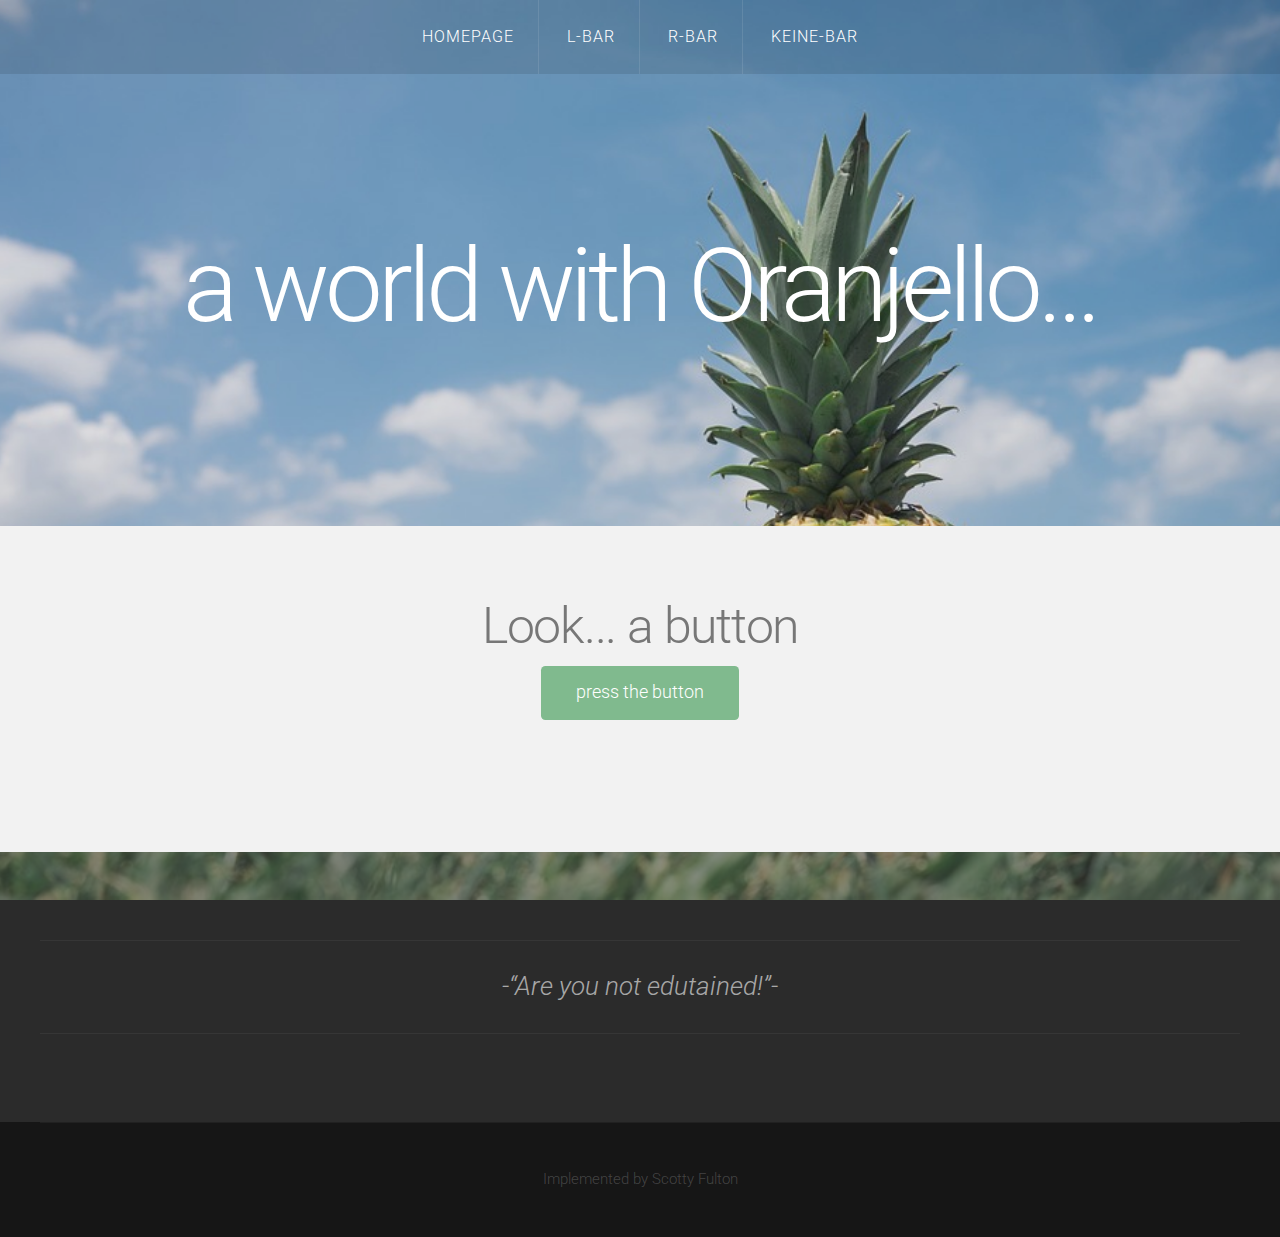
==== html/index.html @ a8e7da9e "Initial commit" ====
<!DOCTYPE HTML>
<!--

   Implemented and modified by Scotty Fulton on 8/8/2017
-->
<html>
	<head>
        <title>Oranjello.net</title>
        <meta http-equiv="content-type" content="text/html; charset=utf-8" />
        <link href='http://fonts.googleapis.com/css?family=Roboto:400,100,300,700,500,900' rel='stylesheet' type='text/css'>
        <script src="js/skel.min.js"></script>
		<script src="js/skel-panels.min.js"></script>
		<script src="js/init.js"></script>
        
		<noscript>
			<link rel="stylesheet" href="css/skel-noscript.css" />
			<link rel="stylesheet" href="css/style.css" />
			<link rel="stylesheet" href="css/style-desktop.css" />
		</noscript>
	</head>
	<body class="homepage">

	<!-- Header -->
		<div id="header">
			<div id="nav-wrapper"> 
				<!-- Nav -->
				<nav id="nav">
					<ul>
						<li class="active"><a href="index.html">Homepage</a></li>
						<li class="active"><a href="left-sidebar.html">L-Bar</a></li>
						<li class="active"><a href="right-sidebar.html">R-Bar</a></li>
						<li class="active"><a href="no-sidebar.html">Keine-Bar</a></li>

					</ul>
				</nav>
			</div>
			<div class="container"> 
				
				<!-- Logo -->
				<div id="logo">
					<h1><a href="#">a world with Oranjello...</a></h1>
					<!-- <span text-color:0000></span> -->
				</div>
			</div>
		</div>

	<!-- Featured -->
		<div id="featured">
			<div class="container">
				<header>
					<h2>Look... a button</h2>
					<a href="signIn.html" class="button button-style1"> press the button</a>
				</header>
				
				
				<div class="row">

				</div>
			</div>
		</div>

	<!-- Main -->

	<!-- Tweet -->
		<div id="tweet">
			<div class="container">
				<section>
					<blockquote>-&ldquo;Are you not edutained!&rdquo;-</blockquote>
				</section>
			</div>
		</div>

	<!-- Footer -->
		
	<!-- Copyright -->
		<div id="copyright">
			<div class="container">
				<a href="http://oranjello.net">Implemented by Scotty Fulton</a>
			</div>
		</div>

	</body>
</html>
---- html/css/skel-noscript.css ----
/* Resets (http://meyerweb.com/eric/tools/css/reset/ | v2.0 | 20110126 | License: none (public domain)) */

	html,body,div,span,applet,object,iframe,h1,h2,h3,h4,h5,h6,p,blockquote,pre,a,abbr,acronym,address,big,cite,code,del,dfn,em,img,ins,kbd,q,s,samp,small,strike,strong,sub,sup,tt,var,b,u,i,center,dl,dt,dd,ol,ul,li,fieldset,form,label,legend,table,caption,tbody,tfoot,thead,tr,th,td,article,aside,canvas,details,embed,figure,figcaption,footer,header,hgroup,menu,nav,output,ruby,section,summary,time,mark,audio,video{margin:0;padding:0;border:0;font-size:100%;font:inherit;vertical-align:baseline;}article,aside,details,figcaption,figure,footer,header,hgroup,menu,nav,section{display:block;}body{line-height:1;}ol,ul{list-style:none;}blockquote,q{quotes:none;}blockquote:before,blockquote:after,q:before,q:after{content:'';content:none;}table{border-collapse:collapse;border-spacing:0;}body{-webkit-text-size-adjust:none}

/* Box Model */

	*, *:before, *:after {
		-moz-box-sizing: border-box;
		-webkit-box-sizing: border-box;
		-o-box-sizing: border-box;
		-ms-box-sizing: border-box;
		box-sizing: border-box;
	}

/* Container */

	body {
		min-width: 1200px;
	}

	.container {
		width: 1200px;
		margin-left: auto;
		margin-right: auto;
	}

	/* Modifiers */
	
		.container.small {
			width: 900px;
		}

		.container.big {
			width: 100%;
			max-width: 1500px;
			min-width: 1200px;
		}

/* Grid */

	/* Cells */

		.\31 2u { width: 100% }
		.\31 1u { width: 91.6666666667% }
		.\31 0u { width: 83.3333333333% }
		.\39 u { width: 75% }
		.\38 u { width: 66.6666666667% }
		.\37 u { width: 58.3333333333% }
		.\36 u { width: 50% }
		.\35 u { width: 41.6666666667% }
		.\34 u { width: 33.3333333333% }
		.\33 u { width: 25% }
		.\32 u { width: 16.6666666667% }
		.\31 u { width: 8.3333333333% }
		.\-11u { margin-left: 91.6666666667% }
		.\-10u { margin-left: 83.3333333333% }
		.\-9u { margin-left: 75% }
		.\-8u { margin-left: 66.6666666667% }
		.\-7u { margin-left: 58.3333333333% }
		.\-6u { margin-left: 50% }
		.\-5u { margin-left: 41.6666666667% }
		.\-4u { margin-left: 33.3333333333% }
		.\-3u { margin-left: 25% }
		.\-2u { margin-left: 16.6666666667% }
		.\-1u { margin-left: 8.3333333333% }

		.row > * {
			padding: 50px 0 0 50px;
			float: left;
			-moz-box-sizing: border-box;
			-webkit-box-sizing: border-box;
			-o-box-sizing: border-box;
			-ms-box-sizing: border-box;
			box-sizing: border-box;
		}

		.row + .row > * {
			padding-top: 50px;
		}

		.row {
			margin-left: -50px;
		}

	/* Rows */

		.row:after {
			content: '';
			display: block;
			clear: both;
			height: 0;
		}

		.row:first-child > * {
			padding-top: 0;
		}

		.row > * {
			padding-top: 0;
		}

		/* Modifiers */

			/* Flush */

				.row.flush {
					margin-left: 0;
				}

				.row.flush > * {
					padding: 0 !important;
				}

			/* Quarter */

				.row.quarter > * {
					padding: 12.5px 0 0 12.5px;
				}

				.row.quarter + .row.quarter > * {
					padding-top: 12.5px;
				}

				.row.quarter {
					margin-left: -12.5px;
				}

			/* Half */

				.row.half > * {
					padding: 25px 0 0 25px;
				}

				.row.half + .row.half > * {
					padding-top: 25px;
				}

				.row.half {
					margin-left: -25px;
				}

			/* One and (a) Half */

				.row.oneandhalf > * {
					padding: 75px 0 0 75px;
				}

				.row.oneandhalf + .row.oneandhalf > * {
					padding-top: 75px;
				}

				.row.oneandhalf {
					margin-left: -75px;
				}

			/* Double */

				.row.double > * {
					padding: 100px 0 0 100px;
				}

				.row.double + .row.double > * {
					padding-top: 100px;
				}

				.row.double {
					margin-left: -100px;
				}
---- html/css/style.css ----
/*
	Linear by TEMPLATED
    templated.co @templatedco
    Released for free under the Creative Commons Attribution 3.0 license (templated.co/license)
*/

@charset 'UTF-8';

@font-face{font-family:'FontAwesome';src:url('font/fontawesome-webfont.eot?v=4.0.1');src:url('font/fontawesome-webfont.eot?#iefix&v=4.0.1') format('embedded-opentype'),url('font/fontawesome-webfont.woff?v=4.0.1') format('woff'),url('font/fontawesome-webfont.ttf?v=4.0.1') format('truetype'),url('font/fontawesome-webfont.svg?v=4.0.1#fontawesomeregular') format('svg');font-weight:strong ;font-style:normal}

/*********************************************************************************/
/* Basic                                                                         */
/*********************************************************************************/

	body
	{
		margin: 0;
		padding: 0;
		background: #161616;
	}

	body,input,textarea,select
	{
		font-family: 'Roboto', sans-serif;
		font-size: 11pt;
		font-weight: 300;
		line-height: 1.75em;
		color: #777
	}

	h1,h2,h3,h4,h5,h6
	{
		font-weight: 300;
		color: #777;
	}
	
		h2
		{
			letter-spacing: -0.025em;
		}
	
		h1 a, h2 a, h3 a, h4 a, h5 a, h6 a
		{
			color: inherit;
			text-decoration: none;
		}
		
	strong, b
	{
		font-weight: 500;
		color: #000000;
	}
	
	em, i
	{
		font-style: italic;
	}

	a
	{
		text-decoration: none;
		color: #80BA8E;
	}
	
	a:hover
	{
		text-decoration: underline;
	}

	sub
	{
		position: relative;
		top: 0.5em;
		font-size: 0.8em;
	}
	
	sup
	{
		position: relative;
		top: -0.5em;
		font-size: 0.8em;
	}
	
	hr
	{
		border: 0;
		border-top: solid 1px #ddd;
		margin: 6em 0 0 0;
		padding: 6em 0 0 0;
	}
	
	blockquote
	{
		border-left: solid 0.5em #ddd;
		padding: 1em 0 1em 2em;
		font-style: italic;
	}
	
	p, ul, ol, dl, table
	{
		margin-bottom: 1em;
	}

	header
	{
		margin-bottom: 1.6em;
	}
	
		header h2
		{
		}

		header .byline
		{
			display: block;
			margin: 1.5em 0 0 0;
			padding: 0 0 0.5em 0;
		}
		
	footer
	{
		margin-top: 1em;
	}

	br.clear
	{
		clear: both;
	}

	.pennant
	{
		color: #bbb;
	}

	/* Sections/Articles */
	
		section,
		article
		{
			margin-bottom: 3em;
		}
		
		section > :last-child,
		article > :last-child
		{
			margin-bottom: 0;
		}

		section:last-child,
		article:last-child
		{
			margin-bottom: 0;
		}

		.row > section,
		.row > article
		{
			margin-bottom: 0;
		}

	/* Images */

		.image
		{
			display: inline-block;
		}
		
			.image img
			{
				display: block;
				width: 100%;
			}

			.image.featured
			{
				display: block;
				width: 100%;
				margin: 0 0 2em 0;
			}
			
			.image.full
			{
				display: block;
				width: 100%;
				margin-bottom: 2em;
			}
			
			.image.left
			{
				float: left;
				margin: 0 2em 2em 0;
			}
			
			.image.centered
			{
				display: block;
				margin: 0 0 2em 0;
			}

				.image.centered img
				{
					margin: 0 auto;
					width: auto;
				}

	/* Lists */

		ul.default
		{
			margin: 0;
			padding: 0em 0em 1.5em 0em;
			list-style: none;
		}
		
			ul.default li
			{
				padding: 0.60em 0em;
				font-size: 0.95em;
				border-top: 1px solid;
				border-color: rgba(0,0,0,.1);
			}		
		
			ul.default li:first-child
			{
				padding-top: 0;
				border-top: none;
			}
	
			ul.default {
			}
		
		ul.style li {
			margin: 0;
			padding: 2em 0em 1.5em 0em;
			border-top: 1px solid;
			border-color: rgba(0,0,0,.1);
		}
		
		ul.style li:first-child
		{
			padding-top: 0;
			border-top: none;
		}
		
		ul.style img {
			float: left;
			margin-right: 20px;
		}
		
		ul.style a {
			color: #434343;
		}
		
		ul.style .posted {
			padding: 0em 0em 1em 0em;
			letter-spacing: 1px;
			text-transform: uppercase;
			font-size: 8pt;
			color: #A2A2A2;
		}
		
		ul.style .first {
			padding-top: 0px;
			border-top: none;
		}
							

	/* Buttons */
		
	.button
	{
		position: relative;
		display: inline-block;
		background: #80BA8E;
		padding: 0.8em 2em;
		text-decoration: none !important;
		font-size: 1.2em;
		font-weight: 300;
		color: #FFF !important;
		-moz-transition: color 0.35s ease-in-out, background-color 0.35s ease-in-out;
		-webkit-transition: color 0.35s ease-in-out, background-color 0.35s ease-in-out;
		-o-transition: color 0.35s ease-in-out, background-color 0.35s ease-in-out;
		-ms-transition: color 0.35s ease-in-out, background-color 0.35s ease-in-out;
		transition: color 0.35s ease-in-out, background-color 0.35s ease-in-out;
		text-align: center;
		border-radius: 0.25em;
	}

	.button:hover
	{
		background: #70AA7E;
		color: #FFF !important;
	}

/*********************************************************************************/
/* Icons                                                                         */
/* Powered by Font Awesome by Dave Gandy | http://fontawesome.io                 */
/* Licensed under the SIL OFL 1.1 (font), MIT (CSS)                              */
/*********************************************************************************/

	.fa
	{
		text-decoration: none;
	}

		.fa.solo
		{
		}
		
			.fa.solo span
			{
				display: none;
			}

		.fa:before
		{
			display:inline-block;
			font-family: FontAwesome;
			font-size: 1.25em;
			text-decoration: none;
			font-style: normal;
			font-weight: normal;
			line-height: 1;
			-webkit-font-smoothing:antialiased;
			-moz-osx-font-smoothing:grayscale;
		}

		.fa-lg{font-size:1.3333333333333333em;line-height:.75em;vertical-align:-15%}
		.fa-2x{font-size:2em}
		.fa-3x{font-size:3em}
		.fa-4x{font-size:4em}
		.fa-5x{font-size:5em}
		.fa-fw{width:1.2857142857142858em;text-align:center}
		.fa-ul{padding-left:0;margin-left:2.142857142857143em;list-style-type:none}.fa-ul>li{position:relative}
		.fa-li{position:absolute;left:-2.142857142857143em;width:2.142857142857143em;top:.14285714285714285em;text-align:center}.fa-li.fa-lg{left:-1.8571428571428572em}
		.fa-border{padding:.2em .25em .15em;border:solid .08em #eee;border-radius:.1em}
		.pull-right{float:right}
		.pull-left{float:left}
		.fa.pull-left{margin-right:.3em}
		.fa.pull-right{margin-left:.3em}
		.fa-spin{-webkit-animation:spin 2s infinite linear;-moz-animation:spin 2s infinite linear;-o-animation:spin 2s infinite linear;animation:spin 2s infinite linear}
		@-moz-keyframes spin{0%{-moz-transform:rotate(0deg)} 100%{-moz-transform:rotate(359deg)}}@-webkit-keyframes spin{0%{-webkit-transform:rotate(0deg)} 100%{-webkit-transform:rotate(359deg)}}@-o-keyframes spin{0%{-o-transform:rotate(0deg)} 100%{-o-transform:rotate(359deg)}}@-ms-keyframes spin{0%{-ms-transform:rotate(0deg)} 100%{-ms-transform:rotate(359deg)}}@keyframes spin{0%{transform:rotate(0deg)} 100%{transform:rotate(359deg)}}.fa-rotate-90{filter:progid:DXImageTransform.Microsoft.BasicImage(rotation=1);-webkit-transform:rotate(90deg);-moz-transform:rotate(90deg);-ms-transform:rotate(90deg);-o-transform:rotate(90deg);transform:rotate(90deg)}
		.fa-rotate-180{filter:progid:DXImageTransform.Microsoft.BasicImage(rotation=2);-webkit-transform:rotate(180deg);-moz-transform:rotate(180deg);-ms-transform:rotate(180deg);-o-transform:rotate(180deg);transform:rotate(180deg)}
		.fa-rotate-270{filter:progid:DXImageTransform.Microsoft.BasicImage(rotation=3);-webkit-transform:rotate(270deg);-moz-transform:rotate(270deg);-ms-transform:rotate(270deg);-o-transform:rotate(270deg);transform:rotate(270deg)}
		.fa-flip-horizontal{filter:progid:DXImageTransform.Microsoft.BasicImage(rotation=0, mirror=1);-webkit-transform:scale(-1, 1);-moz-transform:scale(-1, 1);-ms-transform:scale(-1, 1);-o-transform:scale(-1, 1);transform:scale(-1, 1)}
		.fa-flip-vertical{filter:progid:DXImageTransform.Microsoft.BasicImage(rotation=2, mirror=1);-webkit-transform:scale(1, -1);-moz-transform:scale(1, -1);-ms-transform:scale(1, -1);-o-transform:scale(1, -1);transform:scale(1, -1)}
		.fa-stack{position:relative;display:inline-block;width:2em;height:2em;line-height:2em;vertical-align:middle}
		.fa-stack-1x,.fa-stack-2x{position:absolute;left:0;width:100%;text-align:center}
		.fa-stack-1x{line-height:inherit}
		.fa-stack-2x{font-size:2em}
		.fa-inverse{color:#fff}
		.fa-glass:before{content:"\f000"}
		.fa-music:before{content:"\f001"}
		.fa-search:before{content:"\f002"}
		.fa-envelope-o:before{content:"\f003"}
		.fa-heart:before{content:"\f004"}
		.fa-star:before{content:"\f005"}
		.fa-star-o:before{content:"\f006"}
		.fa-user:before{content:"\f007"}
		.fa-film:before{content:"\f008"}
		.fa-th-large:before{content:"\f009"}
		.fa-th:before{content:"\f00a"}
		.fa-th-list:before{content:"\f00b"}
		.fa-check:before{content:"\f00c"}
		.fa-times:before{content:"\f00d"}
		.fa-search-plus:before{content:"\f00e"}
		.fa-search-minus:before{content:"\f010"}
		.fa-power-off:before{content:"\f011"}
		.fa-signal:before{content:"\f012"}
		.fa-gear:before,.fa-cog:before{content:"\f013"}
		.fa-trash-o:before{content:"\f014"}
		.fa-home:before{content:"\f015"}
		.fa-file-o:before{content:"\f016"}
		.fa-clock-o:before{content:"\f017"}
		.fa-road:before{content:"\f018"}
		.fa-download:before{content:"\f019"}
		.fa-arrow-circle-o-down:before{content:"\f01a"}
		.fa-arrow-circle-o-up:before{content:"\f01b"}
		.fa-inbox:before{content:"\f01c"}
		.fa-play-circle-o:before{content:"\f01d"}
		.fa-rotate-right:before,.fa-repeat:before{content:"\f01e"}
		.fa-refresh:before{content:"\f021"}
		.fa-list-alt:before{content:"\f022"}
		.fa-lock:before{content:"\f023"}
		.fa-flag:before{content:"\f024"}
		.fa-headphones:before{content:"\f025"}
		.fa-volume-off:before{content:"\f026"}
		.fa-volume-down:before{content:"\f027"}
		.fa-volume-up:before{content:"\f028"}
		.fa-qrcode:before{content:"\f029"}
		.fa-barcode:before{content:"\f02a"}
		.fa-tag:before{content:"\f02b"}
		.fa-tags:before{content:"\f02c"}
		.fa-book:before{content:"\f02d"}
		.fa-bookmark:before{content:"\f02e"}
		.fa-print:before{content:"\f02f"}
		.fa-camera:before{content:"\f030"}
		.fa-font:before{content:"\f031"}
		.fa-bold:before{content:"\f032"}
		.fa-italic:before{content:"\f033"}
		.fa-text-height:before{content:"\f034"}
		.fa-text-width:before{content:"\f035"}
		.fa-align-left:before{content:"\f036"}
		.fa-align-center:before{content:"\f037"}
		.fa-align-right:before{content:"\f038"}
		.fa-align-justify:before{content:"\f039"}
		.fa-list:before{content:"\f03a"}
		.fa-dedent:before,.fa-outdent:before{content:"\f03b"}
		.fa-indent:before{content:"\f03c"}
		.fa-video-camera:before{content:"\f03d"}
		.fa-picture-o:before{content:"\f03e"}
		.fa-pencil:before{content:"\f040"}
		.fa-map-marker:before{content:"\f041"}
		.fa-adjust:before{content:"\f042"}
		.fa-tint:before{content:"\f043"}
		.fa-edit:before,.fa-pencil-square-o:before{content:"\f044"}
		.fa-share-square-o:before{content:"\f045"}
		.fa-check-square-o:before{content:"\f046"}
		.fa-move:before{content:"\f047"}
		.fa-step-backward:before{content:"\f048"}
		.fa-fast-backward:before{content:"\f049"}
		.fa-backward:before{content:"\f04a"}
		.fa-play:before{content:"\f04b"}
		.fa-pause:before{content:"\f04c"}
		.fa-stop:before{content:"\f04d"}
		.fa-forward:before{content:"\f04e"}
		.fa-fast-forward:before{content:"\f050"}
		.fa-step-forward:before{content:"\f051"}
		.fa-eject:before{content:"\f052"}
		.fa-chevron-left:before{content:"\f053"}
		.fa-chevron-right:before{content:"\f054"}
		.fa-plus-circle:before{content:"\f055"}
		.fa-minus-circle:before{content:"\f056"}
		.fa-times-circle:before{content:"\f057"}
		.fa-check-circle:before{content:"\f058"}
		.fa-question-circle:before{content:"\f059"}
		.fa-info-circle:before{content:"\f05a"}
		.fa-crosshairs:before{content:"\f05b"}
		.fa-times-circle-o:before{content:"\f05c"}
		.fa-check-circle-o:before{content:"\f05d"}
		.fa-ban:before{content:"\f05e"}
		.fa-arrow-left:before{content:"\f060"}
		.fa-arrow-right:before{content:"\f061"}
		.fa-arrow-up:before{content:"\f062"}
		.fa-arrow-down:before{content:"\f063"}
		.fa-mail-forward:before,.fa-share:before{content:"\f064"}
		.fa-resize-full:before{content:"\f065"}
		.fa-resize-small:before{content:"\f066"}
		.fa-plus:before{content:"\f067"}
		.fa-minus:before{content:"\f068"}
		.fa-asterisk:before{content:"\f069"}
		.fa-exclamation-circle:before{content:"\f06a"}
		.fa-gift:before{content:"\f06b"}
		.fa-leaf:before{content:"\f06c"}
		.fa-fire:before{content:"\f06d"}
		.fa-eye:before{content:"\f06e"}
		.fa-eye-slash:before{content:"\f070"}
		.fa-warning:before,.fa-exclamation-triangle:before{content:"\f071"}
		.fa-plane:before{content:"\f072"}
		.fa-calendar:before{content:"\f073"}
		.fa-random:before{content:"\f074"}
		.fa-comment:before{content:"\f075"}
		.fa-magnet:before{content:"\f076"}
		.fa-chevron-up:before{content:"\f077"}
		.fa-chevron-down:before{content:"\f078"}
		.fa-retweet:before{content:"\f079"}
		.fa-shopping-cart:before{content:"\f07a"}
		.fa-folder:before{content:"\f07b"}
		.fa-folder-open:before{content:"\f07c"}
		.fa-resize-vertical:before{content:"\f07d"}
		.fa-resize-horizontal:before{content:"\f07e"}
		.fa-bar-chart-o:before{content:"\f080"}
		.fa-twitter-square:before{content:"\f081"}
		.fa-facebook-square:before{content:"\f082"}
		.fa-camera-retro:before{content:"\f083"}
		.fa-key:before{content:"\f084"}
		.fa-gears:before,.fa-cogs:before{content:"\f085"}
		.fa-comments:before{content:"\f086"}
		.fa-thumbs-o-up:before{content:"\f087"}
		.fa-thumbs-o-down:before{content:"\f088"}
		.fa-star-half:before{content:"\f089"}
		.fa-heart-o:before{content:"\f08a"}
		.fa-sign-out:before{content:"\f08b"}
		.fa-linkedin-square:before{content:"\f08c"}
		.fa-thumb-tack:before{content:"\f08d"}
		.fa-external-link:before{content:"\f08e"}
		.fa-sign-in:before{content:"\f090"}
		.fa-trophy:before{content:"\f091"}
		.fa-github-square:before{content:"\f092"}
		.fa-upload:before{content:"\f093"}
		.fa-lemon-o:before{content:"\f094"}
		.fa-phone:before{content:"\f095"}
		.fa-square-o:before{content:"\f096"}
		.fa-bookmark-o:before{content:"\f097"}
		.fa-phone-square:before{content:"\f098"}
		.fa-twitter:before{content:"\f099"}
		.fa-facebook:before{content:"\f09a"}
		.fa-github:before{content:"\f09b"}
		.fa-unlock:before{content:"\f09c"}
		.fa-credit-card:before{content:"\f09d"}
		.fa-rss:before{content:"\f09e"}
		.fa-hdd-o:before{content:"\f0a0"}
		.fa-bullhorn:before{content:"\f0a1"}
		.fa-bell:before{content:"\f0f3"}
		.fa-certificate:before{content:"\f0a3"}
		.fa-hand-o-right:before{content:"\f0a4"}
		.fa-hand-o-left:before{content:"\f0a5"}
		.fa-hand-o-up:before{content:"\f0a6"}
		.fa-hand-o-down:before{content:"\f0a7"}
		.fa-arrow-circle-left:before{content:"\f0a8"}
		.fa-arrow-circle-right:before{content:"\f0a9"}
		.fa-arrow-circle-up:before{content:"\f0aa"}
		.fa-arrow-circle-down:before{content:"\f0ab"}
		.fa-globe:before{content:"\f0ac"}
		.fa-wrench:before{content:"\f0ad"}
		.fa-tasks:before{content:"\f0ae"}
		.fa-filter:before{content:"\f0b0"}
		.fa-briefcase:before{content:"\f0b1"}
		.fa-fullscreen:before{content:"\f0b2"}
		.fa-group:before{content:"\f0c0"}
		.fa-chain:before,.fa-link:before{content:"\f0c1"}
		.fa-cloud:before{content:"\f0c2"}
		.fa-flask:before{content:"\f0c3"}
		.fa-cut:before,.fa-scissors:before{content:"\f0c4"}
		.fa-copy:before,.fa-files-o:before{content:"\f0c5"}
		.fa-paperclip:before{content:"\f0c6"}
		.fa-save:before,.fa-floppy-o:before{content:"\f0c7"}
		.fa-square:before{content:"\f0c8"}
		.fa-reorder:before{content:"\f0c9"}
		.fa-list-ul:before{content:"\f0ca"}
		.fa-list-ol:before{content:"\f0cb"}
		.fa-strikethrough:before{content:"\f0cc"}
		.fa-underline:before{content:"\f0cd"}
		.fa-table:before{content:"\f0ce"}
		.fa-magic:before{content:"\f0d0"}
		.fa-truck:before{content:"\f0d1"}
		.fa-pinterest:before{content:"\f0d2"}
		.fa-pinterest-square:before{content:"\f0d3"}
		.fa-google-plus-square:before{content:"\f0d4"}
		.fa-google-plus:before{content:"\f0d5"}
		.fa-money:before{content:"\f0d6"}
		.fa-caret-down:before{content:"\f0d7"}
		.fa-caret-up:before{content:"\f0d8"}
		.fa-caret-left:before{content:"\f0d9"}
		.fa-caret-right:before{content:"\f0da"}
		.fa-columns:before{content:"\f0db"}
		.fa-unsorted:before,.fa-sort:before{content:"\f0dc"}
		.fa-sort-down:before,.fa-sort-asc:before{content:"\f0dd"}
		.fa-sort-up:before,.fa-sort-desc:before{content:"\f0de"}
		.fa-envelope:before{content:"\f0e0"}
		.fa-linkedin:before{content:"\f0e1"}
		.fa-rotate-left:before,.fa-undo:before{content:"\f0e2"}
		.fa-legal:before,.fa-gavel:before{content:"\f0e3"}
		.fa-dashboard:before,.fa-tachometer:before{content:"\f0e4"}
		.fa-comment-o:before{content:"\f0e5"}
		.fa-comments-o:before{content:"\f0e6"}
		.fa-flash:before,.fa-bolt:before{content:"\f0e7"}
		.fa-sitemap:before{content:"\f0e8"}
		.fa-umbrella:before{content:"\f0e9"}
		.fa-paste:before,.fa-clipboard:before{content:"\f0ea"}
		.fa-lightbulb-o:before{content:"\f0eb"}
		.fa-exchange:before{content:"\f0ec"}
		.fa-cloud-download:before{content:"\f0ed"}
		.fa-cloud-upload:before{content:"\f0ee"}
		.fa-user-md:before{content:"\f0f0"}
		.fa-stethoscope:before{content:"\f0f1"}
		.fa-suitcase:before{content:"\f0f2"}
		.fa-bell-o:before{content:"\f0a2"}
		.fa-coffee:before{content:"\f0f4"}
		.fa-cutlery:before{content:"\f0f5"}
		.fa-file-text-o:before{content:"\f0f6"}
		.fa-building:before{content:"\f0f7"}
		.fa-hospital:before{content:"\f0f8"}
		.fa-ambulance:before{content:"\f0f9"}
		.fa-medkit:before{content:"\f0fa"}
		.fa-fighter-jet:before{content:"\f0fb"}
		.fa-beer:before{content:"\f0fc"}
		.fa-h-square:before{content:"\f0fd"}
		.fa-plus-square:before{content:"\f0fe"}
		.fa-angle-double-left:before{content:"\f100"}
		.fa-angle-double-right:before{content:"\f101"}
		.fa-angle-double-up:before{content:"\f102"}
		.fa-angle-double-down:before{content:"\f103"}
		.fa-angle-left:before{content:"\f104"}
		.fa-angle-right:before{content:"\f105"}
		.fa-angle-up:before{content:"\f106"}
		.fa-angle-down:before{content:"\f107"}
		.fa-desktop:before{content:"\f108"}
		.fa-laptop:before{content:"\f109"}
		.fa-tablet:before{content:"\f10a"}
		.fa-mobile-phone:before,.fa-mobile:before{content:"\f10b"}
		.fa-circle-o:before{content:"\f10c"}
		.fa-quote-left:before{content:"\f10d"}
		.fa-quote-right:before{content:"\f10e"}
		.fa-spinner:before{content:"\f110"}
		.fa-circle:before{content:"\f111"}
		.fa-mail-reply:before,.fa-reply:before{content:"\f112"}
		.fa-github-alt:before{content:"\f113"}
		.fa-folder-o:before{content:"\f114"}
		.fa-folder-open-o:before{content:"\f115"}
		.fa-expand-o:before{content:"\f116"}
		.fa-collapse-o:before{content:"\f117"}
		.fa-smile-o:before{content:"\f118"}
		.fa-frown-o:before{content:"\f119"}
		.fa-meh-o:before{content:"\f11a"}
		.fa-gamepad:before{content:"\f11b"}
		.fa-keyboard-o:before{content:"\f11c"}
		.fa-flag-o:before{content:"\f11d"}
		.fa-flag-checkered:before{content:"\f11e"}
		.fa-terminal:before{content:"\f120"}
		.fa-code:before{content:"\f121"}
		.fa-reply-all:before{content:"\f122"}
		.fa-mail-reply-all:before{content:"\f122"}
		.fa-star-half-empty:before,.fa-star-half-full:before,.fa-star-half-o:before{content:"\f123"}
		.fa-location-arrow:before{content:"\f124"}
		.fa-crop:before{content:"\f125"}
		.fa-code-fork:before{content:"\f126"}
		.fa-unlink:before,.fa-chain-broken:before{content:"\f127"}
		.fa-question:before{content:"\f128"}
		.fa-info:before{content:"\f129"}
		.fa-exclamation:before{content:"\f12a"}
		.fa-superscript:before{content:"\f12b"}
		.fa-subscript:before{content:"\f12c"}
		.fa-eraser:before{content:"\f12d"}
		.fa-puzzle-piece:before{content:"\f12e"}
		.fa-microphone:before{content:"\f130"}
		.fa-microphone-slash:before{content:"\f131"}
		.fa-shield:before{content:"\f132"}
		.fa-calendar-o:before{content:"\f133"}
		.fa-fire-extinguisher:before{content:"\f134"}
		.fa-rocket:before{content:"\f135"}
		.fa-maxcdn:before{content:"\f136"}
		.fa-chevron-circle-left:before{content:"\f137"}
		.fa-chevron-circle-right:before{content:"\f138"}
		.fa-chevron-circle-up:before{content:"\f139"}
		.fa-chevron-circle-down:before{content:"\f13a"}
		.fa-html5:before{content:"\f13b"}
		.fa-css3:before{content:"\f13c"}
		.fa-anchor:before{content:"\f13d"}
		.fa-unlock-o:before{content:"\f13e"}
		.fa-bullseye:before{content:"\f140"}
		.fa-ellipsis-horizontal:before{content:"\f141"}
		.fa-ellipsis-vertical:before{content:"\f142"}
		.fa-rss-square:before{content:"\f143"}
		.fa-play-circle:before{content:"\f144"}
		.fa-ticket:before{content:"\f145"}
		.fa-minus-square:before{content:"\f146"}
		.fa-minus-square-o:before{content:"\f147"}
		.fa-level-up:before{content:"\f148"}
		.fa-level-down:before{content:"\f149"}
		.fa-check-square:before{content:"\f14a"}
		.fa-pencil-square:before{content:"\f14b"}
		.fa-external-link-square:before{content:"\f14c"}
		.fa-share-square:before{content:"\f14d"}
		.fa-compass:before{content:"\f14e"}
		.fa-toggle-down:before,.fa-caret-square-o-down:before{content:"\f150"}
		.fa-toggle-up:before,.fa-caret-square-o-up:before{content:"\f151"}
		.fa-toggle-right:before,.fa-caret-square-o-right:before{content:"\f152"}
		.fa-euro:before,.fa-eur:before{content:"\f153"}
		.fa-gbp:before{content:"\f154"}
		.fa-dollar:before,.fa-usd:before{content:"\f155"}
		.fa-rupee:before,.fa-inr:before{content:"\f156"}
		.fa-cny:before,.fa-rmb:before,.fa-yen:before,.fa-jpy:before{content:"\f157"}
		.fa-ruble:before,.fa-rouble:before,.fa-rub:before{content:"\f158"}
		.fa-won:before,.fa-krw:before{content:"\f159"}
		.fa-bitcoin:before,.fa-btc:before{content:"\f15a"}
		.fa-file:before{content:"\f15b"}
		.fa-file-text:before{content:"\f15c"}
		.fa-sort-alpha-asc:before{content:"\f15d"}
		.fa-sort-alpha-desc:before{content:"\f15e"}
		.fa-sort-amount-asc:before{content:"\f160"}
		.fa-sort-amount-desc:before{content:"\f161"}
		.fa-sort-numeric-asc:before{content:"\f162"}
		.fa-sort-numeric-desc:before{content:"\f163"}
		.fa-thumbs-up:before{content:"\f164"}
		.fa-thumbs-down:before{content:"\f165"}
		.fa-youtube-square:before{content:"\f166"}
		.fa-youtube:before{content:"\f167"}
		.fa-xing:before{content:"\f168"}
		.fa-xing-square:before{content:"\f169"}
		.fa-youtube-play:before{content:"\f16a"}
		.fa-dropbox:before{content:"\f16b"}
		.fa-stack-overflow:before{content:"\f16c"}
		.fa-instagram:before{content:"\f16d"}
		.fa-flickr:before{content:"\f16e"}
		.fa-adn:before{content:"\f170"}
		.fa-bitbucket:before{content:"\f171"}
		.fa-bitbucket-square:before{content:"\f172"}
		.fa-tumblr:before{content:"\f173"}
		.fa-tumblr-square:before{content:"\f174"}
		.fa-long-arrow-down:before{content:"\f175"}
		.fa-long-arrow-up:before{content:"\f176"}
		.fa-long-arrow-left:before{content:"\f177"}
		.fa-long-arrow-right:before{content:"\f178"}
		.fa-apple:before{content:"\f179"}
		.fa-windows:before{content:"\f17a"}
		.fa-android:before{content:"\f17b"}
		.fa-linux:before{content:"\f17c"}
		.fa-dribbble:before{content:"\f17d"}
		.fa-skype:before{content:"\f17e"}
		.fa-foursquare:before{content:"\f180"}
		.fa-trello:before{content:"\f181"}
		.fa-female:before{content:"\f182"}
		.fa-male:before{content:"\f183"}
		.fa-gittip:before{content:"\f184"}
		.fa-sun-o:before{content:"\f185"}
		.fa-moon-o:before{content:"\f186"}
		.fa-archive:before{content:"\f187"}
		.fa-bug:before{content:"\f188"}
		.fa-vk:before{content:"\f189"}
		.fa-weibo:before{content:"\f18a"}
		.fa-renren:before{content:"\f18b"}
		.fa-pagelines:before{content:"\f18c"}
		.fa-stack-exchange:before{content:"\f18d"}
		.fa-arrow-circle-o-right:before{content:"\f18e"}
		.fa-arrow-circle-o-left:before{content:"\f190"}
		.fa-toggle-left:before,.fa-caret-square-o-left:before{content:"\f191"}
		.fa-dot-circle-o:before{content:"\f192"}
		.fa-wheelchair:before{content:"\f193"}
		.fa-vimeo-square:before{content:"\f194"}
		.fa-turkish-lira:before,.fa-try:before{content:"\f195"}
		.fa-fax:before{content:"\f1ac"}
		.fa-share-alt:before{content:"\f1e0"}
		.fa-cubes:before{content:"\f1b3"}

/*********************************************************************************/
/* Social Icon Styles                                                            */
/*********************************************************************************/

	ul.contact
	{
		padding: 1.5em 0 0 0;
		list-style: none;
		cursor: default;
	}
	
	ul.contact li
	{
		display: inline-block;
		margin: 0 1em;
	}
	
	ul.contact li span
	{
		display: none;
		margin: 0;
		padding: 0;
	}
	
	ul.contact li a
	{
		color: inherit;
		font-size: 1.75em;
		display: inline-block;
		-moz-transition: color 0.35s ease-in-out, background-color 0.35s ease-in-out;
		-webkit-transition: color 0.35s ease-in-out, background-color 0.35s ease-in-out;
		-o-transition: color 0.35s ease-in-out, background-color 0.35s ease-in-out;
		-ms-transition: color 0.35s ease-in-out, background-color 0.35s ease-in-out;
		transition: color 0.35s ease-in-out, background-color 0.35s ease-in-out;
	}
	
	ul.contact li a:hover
	{
		color: #fff;
	}

/*********************************************************************************/
/* Header                                                                        */
/*********************************************************************************/

	#header
	{
		position: relative;
		background: url(../images/header.jpg) no-repeat bottom center;
		background-attachment: fixed;
		background-size: cover;
		text-align: center;
	}
	
		#header:before
		{
			content: '';
			position: absolute;
			left: 0;
			top: 0;
			width: 100%;
			height: 100%;
			background: rgba(64,64,64,0.125);
		}

/*********************************************************************************/
/* Logo                                                                          */
/*********************************************************************************/

	#logo
	{
		position: relative;
		z-index: 1;
	}
	
		#logo h1
		{
			color: #FFF;
		}
	
		#logo a
		{
			display: block;
			text-decoration: none;
			font-weight: 300;
			line-height: 1em;
			font-size: 7em;
			color: #FFF;
			letter-spacing: -0.05em;
			margin: 0 0 0.125em 0;
		}
		
		#logo span
		{
			font-size: 1.6em;
			color: #FFF;
			font-weight: 400;
		}

/*********************************************************************************/
/* Nav                                                                           */
/*********************************************************************************/

	#nav
	{
	}

		#nav-wrapper
		{
			background: rgba(0,0,0,.1);
			position: absolute;
			top: 0;
			left: 0;
			width: 100%;
		}
		
		#nav > ul
		{
			margin: 0;
			padding: 0;
			text-align: center;
		}

		#nav > ul > li
		{
			display: inline-block;
			border-right: 1px solid;
			border-color: rgba(255,255,255,.1);
		}
		
			#nav > ul > li:last-child
			{
				padding-right: 0;
				border-right: none;
			}

			#nav > ul > li > a,
			#nav > ul > li > span
			{
				display: inline-block;
				padding: 1.5em 1.5em;
				letter-spacing: 0.06em;
				text-decoration: none;
				text-transform: uppercase;
				font-size: 1.1em;
				outline: 0;
				color: #FFF;
			}

			#nav li.active a
			{
				color: #FFF;
			}

			#nav > ul > li > ul
			{
				display: none;
			}
	
/*********************************************************************************/
/* Main                                                                          */
/*********************************************************************************/

	#main
	{
		position: relative;
		background: #fff;
	}
	
	.homepage #content
	{
		text-align: center;
	}
	
	.homepage #content header h2
	{
	}

	#sidebar h2
	{
		display: block;
		padding-bottom: 0.50em;
	}

/*********************************************************************************/
/* Footer                                                                        */
/*********************************************************************************/
	
	#footer
	{
		position: relative;
		text-align: center;
	}
	
	#footer header h2
	{
		color: #FFF !important;
	}
	
	#footer header .byline
	{
		color: rgba(255,255,255,.2);
	}

/*********************************************************************************/
/* Copyright                                                                     */
/*********************************************************************************/
	
	#copyright
	{
		position: relative;
		text-align: center;
		color: #774535;
	}
	
	#copyright .container
	{
		padding: 3em 0em;
		border-top: 1px solid;
		border-color: rgba(255,255,255,.05);
		color:  rgba(255,255,255,.1);
	}
	
	#copyright a
	{
		text-decoration: none;
		color:  rgba(255,255,255,.2);
	}
	
/*********************************************************************************/
/* Featured                                                                      */
/*********************************************************************************/
	
	#featured
	{
		position: relative;
		background: #f2f2f2;
		text-align: center;
	}
	
	#featured h3
	{
		display: block;
		font-weight: 300;
	}

	#featured .pennant
	{
		font-size: 4em;
	}
	
	#featured .button
	{
		margin-top: 1.5em;
	}

/*********************************************************************************/
/* Tweet                                                                         */
/*********************************************************************************/
	
	#tweet
	{
		position: relative;
		text-align: center;
		background: url(../images/header.jpg) no-repeat center center;
		background-attachment: fixed;
		background-size: cover;
	}

		#tweet:before
		{
			content: '';
			position: absolute;
			left: 0;
			top: 0;
			width: 100%;
			height: 100%;
			background: rgba(64,64,64,0.5);
		}
	
		#tweet section
		{
			border-top: 1px solid;
			border-bottom: 1px solid;
			border-color: rgba(255,255,255,.1);
		}

		#tweet blockquote
		{
			position: relative;
			border: none;
			margin: 0;
			font-weight: 300;
			color: rgba(255,255,255,.6);
		}
---- html/css/style-desktop.css ----
/*
	Linear by TEMPLATED
    templated.co @templatedco
    Released for free under the Creative Commons Attribution 3.0 license (templated.co/license)
*/

/*********************************************************************************/
/* Basic                                                                         */
/*********************************************************************************/

	body
	{
	}

	body,input,textarea,select
	{
	}

	header
	{
		margin-bottom: 1.6em;
	}
	
		header h2
		{
			font-size: 3.4em;
		}

		header .byline
		{
			font-size: 1.7em;
		}

/*********************************************************************************/
/* Header                                                                        */
/*********************************************************************************/

	#header
	{
		padding: 10em 0 6em 0;
	}

	.homepage #header
	{
		padding: 16em 0 12em 0;
	}

/*********************************************************************************/
/* Main                                                                          */
/*********************************************************************************/

	#main
	{
		padding: 6em 0em;
	}
	
	.homepage #content header h2
	{
		padding: 0.70em 0em;
		font-size: 2.2em;
	}

	#sidebar h2
	{
		font-size: 2.4em;
	}

/*********************************************************************************/
/* Footer                                                                        */
/*********************************************************************************/
	
	#footer
	{
		padding: 6em 0em;
	}
	
/*********************************************************************************/
/* Featured                                                                      */
/*********************************************************************************/
	
	#featured
	{
		padding: 6em 0em;
	}
	
	#featured h3
	{
		padding: 1.5em 0em;
		font-size: 1.6em;
	}

	#featured header
	{
		margin-bottom: 3em;
	}
	
	#featured p
	{
		line-height: 2em;
		font-size: 1.2em;
	}
	
/*********************************************************************************/
/* Tweet                                                                         */
/*********************************************************************************/
	
	#tweet
	{
		padding: 6em 0em;
	}

	#tweet blockquote
	{
		margin: 0;
		padding: 1em 4em;
		line-height: 1.5em;
		font-size: 1.8em;
	}
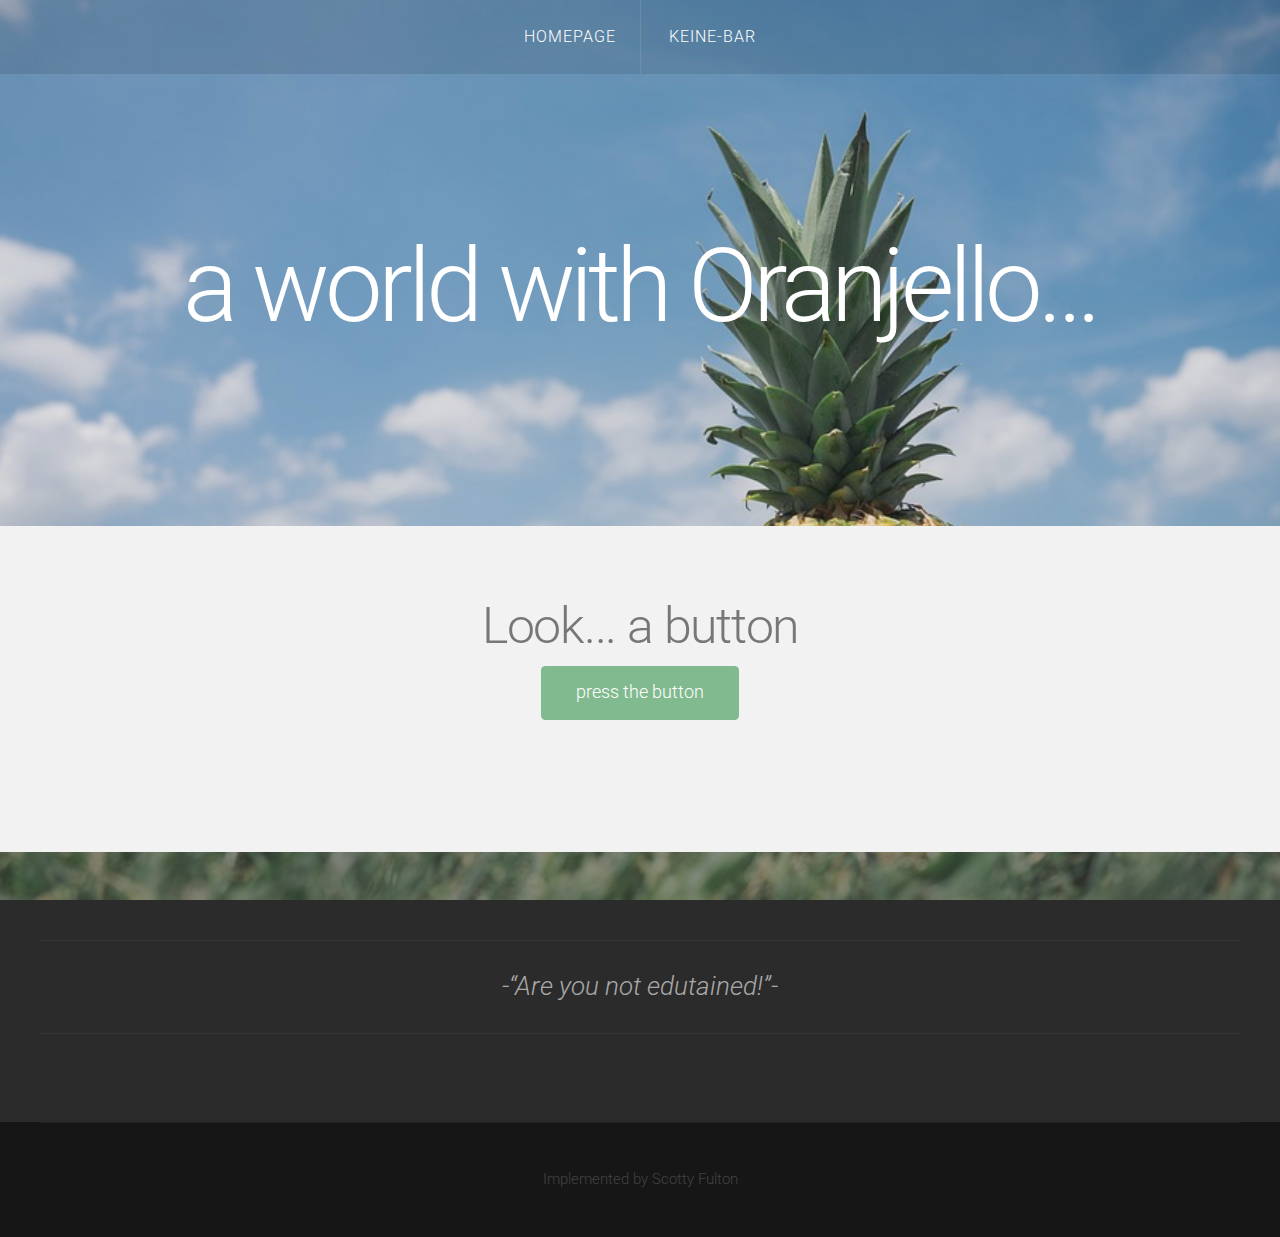
==== commit 2f498540: "2nd commit" ====
--- a/html/index.html
+++ b/html/index.html
@@ -27,8 +27,8 @@
 				<nav id="nav">
 					<ul>
 						<li class="active"><a href="index.html">Homepage</a></li>
-						<li class="active"><a href="left-sidebar.html">L-Bar</a></li>
-						<li class="active"><a href="right-sidebar.html">R-Bar</a></li>
+						<!-- <li class="active"><a href="left-sidebar.html">L-Bar</a></li>
+						<li class="active"><a href="right-sidebar.html">R-Bar</a></li> -->
 						<li class="active"><a href="no-sidebar.html">Keine-Bar</a></li>
 
 					</ul>
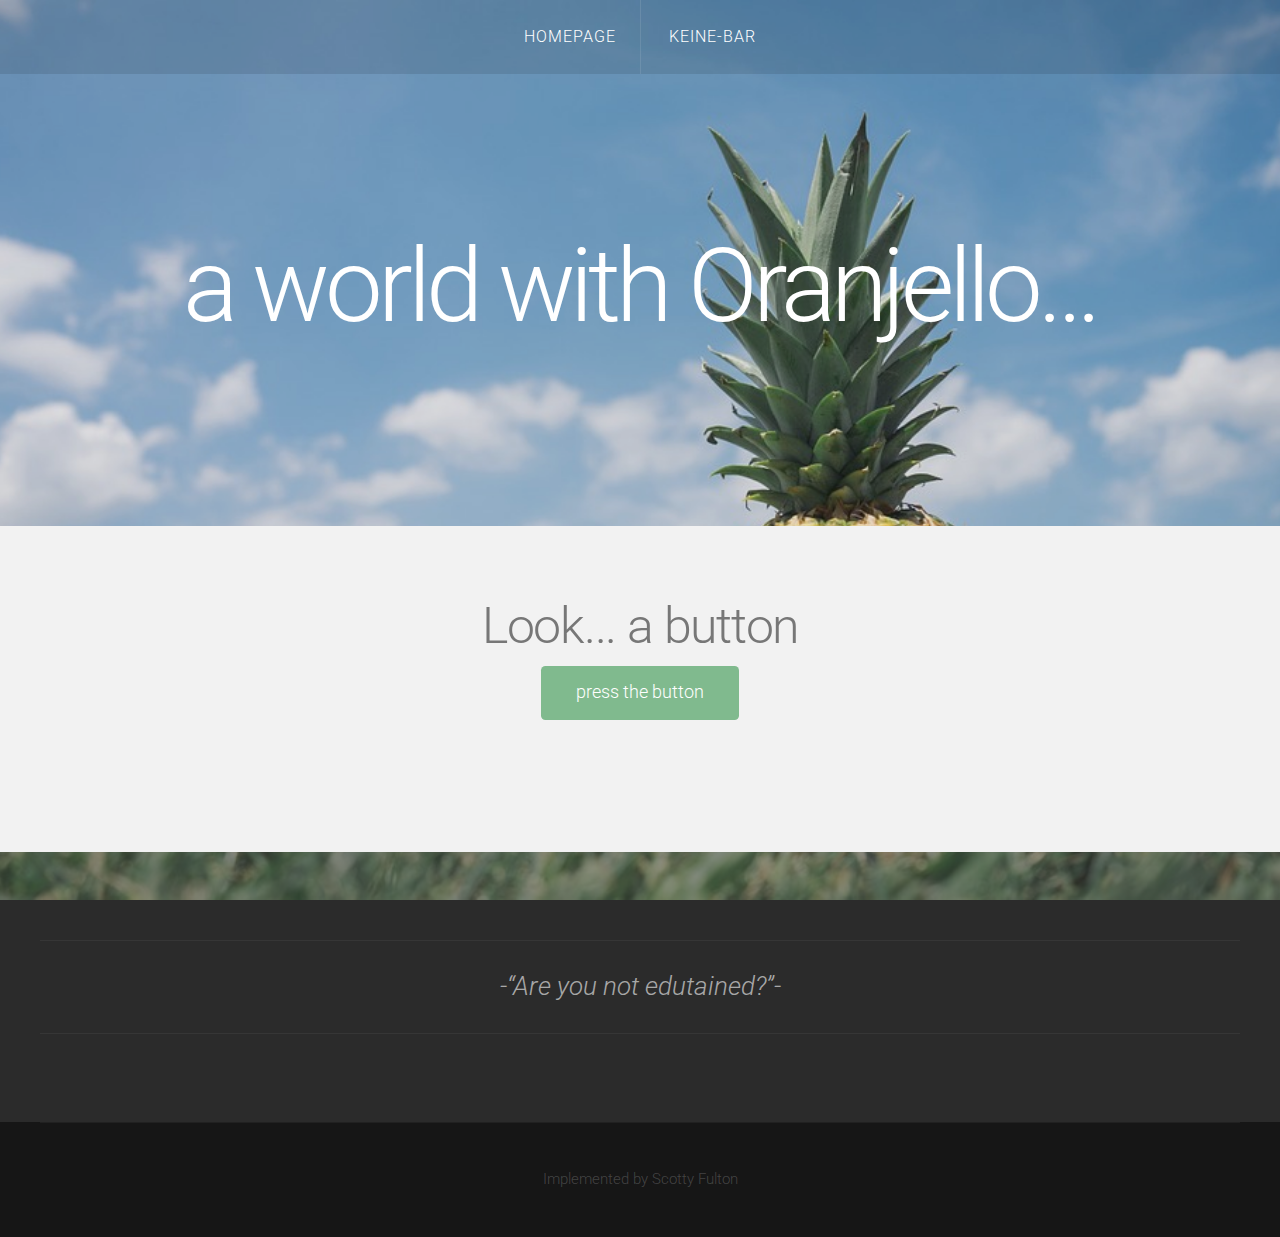
==== commit f5da3325: "seperated the keine-bar page from no bar" ====
--- a/html/index.html
+++ b/html/index.html
@@ -29,7 +29,7 @@
 						<li class="active"><a href="index.html">Homepage</a></li>
 						<!-- <li class="active"><a href="left-sidebar.html">L-Bar</a></li>
 						<li class="active"><a href="right-sidebar.html">R-Bar</a></li> -->
-						<li class="active"><a href="no-sidebar.html">Keine-Bar</a></li>
+						<li class="active"><a href="keine-bar.html">Keine-Bar</a></li>
 
 					</ul>
 				</nav>
@@ -65,7 +65,7 @@
 		<div id="tweet">
 			<div class="container">
 				<section>
-					<blockquote>-&ldquo;Are you not edutained!&rdquo;-</blockquote>
+					<blockquote>-&ldquo;Are you not edutained?&rdquo;-</blockquote>
 				</section>
 			</div>
 		</div>
